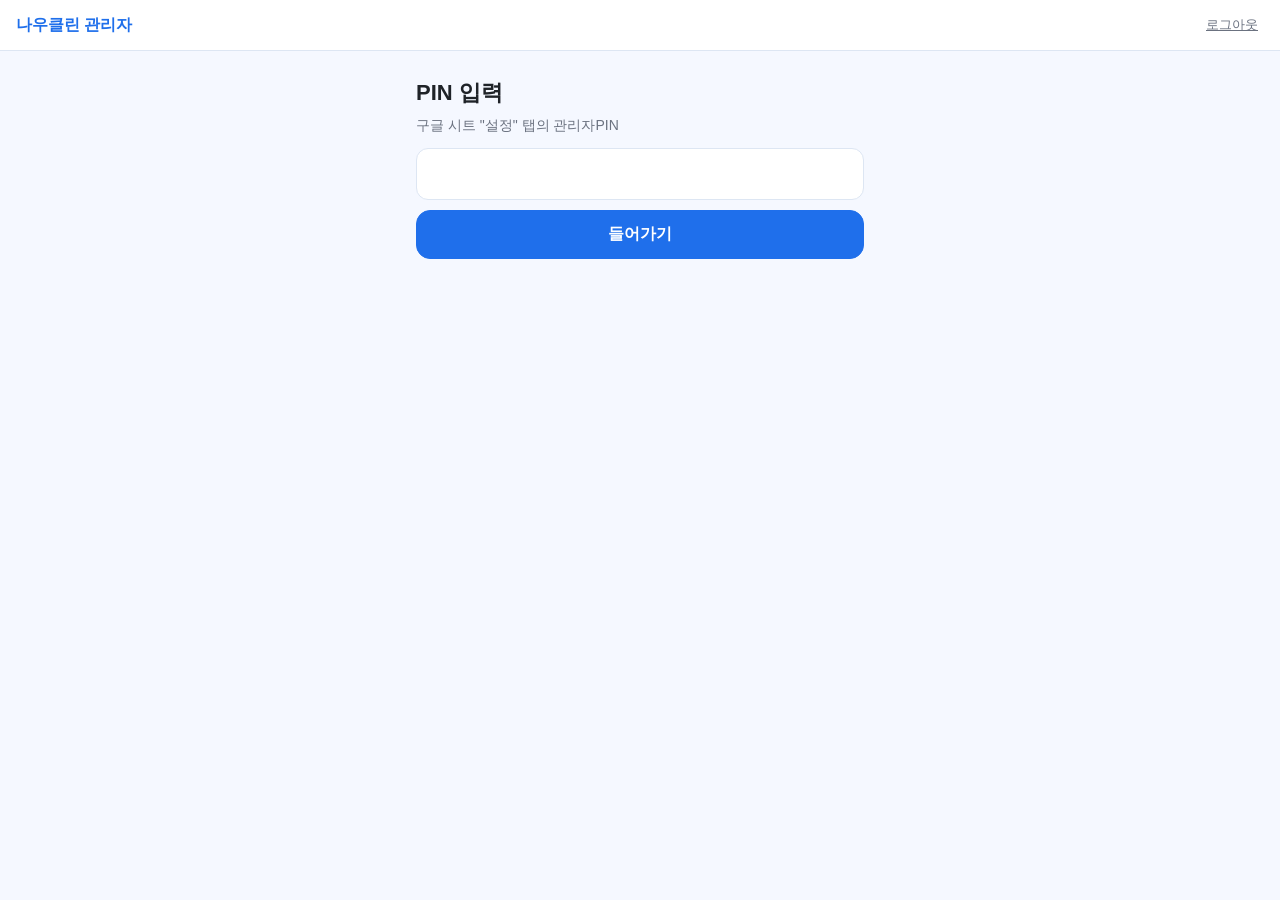
==== docs/admin/index.html @ 7ab506c9 "리뷰 퍼널 베타: 고객 링크(설문→후기 버튼→감사), 관리자, Apps Script 서버 Co-Authored-By: Claude Opus 5.5 <noreply@anthropic" ====
<!DOCTYPE html>
<html lang="ko">
<head>
<meta charset="utf-8">
<meta name="viewport" content="width=device-width, initial-scale=1">
<meta name="robots" content="noindex">
<title>나우클린 관리자</title>
<link rel="stylesheet" href="../assets/css/base.css">
</head>
<body>
<div class="top"><b>나우클린 관리자</b><button class="link" id="logout">로그아웃</button></div>
<main>
  <section id="login">
    <h1>PIN 입력</h1>
    <p class="sub">구글 시트 "설정" 탭의 관리자PIN</p>
    <form id="pinForm"><input id="pin" inputmode="numeric" autocomplete="off" maxlength="8"><button class="btn primary" type="submit">들어가기</button></form>
    <p class="sub" id="loginMsg"></p>
  </section>

  <section id="main" hidden>
    <h1>새 작업</h1>
    <div class="field">
      <div class="label">잔금 금액 (카드 결제면 비워도 돼요)</div>
      <input id="amount" inputmode="numeric" placeholder="250,000" autocomplete="off">
      <div class="label" style="margin-top:8px">입금 계좌: <span id="acct"></span></div>
      <div class="label">작업 이름: <span id="jobname">(첫 복사 때 지금 시각으로 저장)</span></div>
    </div>
    <p class="sub"><span class="step-n">①</span>전후 사진은 문자앱에서 바로 첨부해 보내기</p>
    <button class="btn" id="copyAccount" type="button"><span class="step-n">②</span>📋 계좌 문자 복사</button>
    <button class="btn primary" id="copyReview" type="button"><span class="step-n">③</span>📋 리뷰 문자 복사</button>
    <button class="btn" id="reset" type="button" hidden>✚ 다음 작업 시작 (지우기)</button>

    <h1 style="margin-top:26px">최근 작업</h1>
    <div id="list"><p class="sub">불러오는 중…</p></div>
  </section>
</main>
<script type="module" src="../assets/js/admin.js"></script>
</body>
</html>
---- docs/assets/css/base.css ----
:root{--bg:#f5f8ff;--card:#fff;--ink:#1f2328;--sub:#6b7280;--line:#dde6f3;--brand:#1f6feb;--brand-soft:#e8f1ff;--carrot:#ff6f0f}
*{box-sizing:border-box}
html,body{margin:0;background:var(--bg);color:var(--ink);font:16px/1.6 -apple-system,"Apple SD Gothic Neo","Malgun Gothic",sans-serif;-webkit-text-size-adjust:100%}
.top{display:flex;justify-content:space-between;align-items:center;padding:12px 16px;border-bottom:1px solid var(--line);background:#fff}
.top b{color:var(--brand)}
.top span{color:var(--sub);font-size:13px}
main{max-width:480px;margin:0 auto;padding:18px 16px 60px}
h1{font-size:22px;margin:6px 0 4px}
.sub{color:var(--sub);font-size:14px;margin:0 0 12px}
.q{background:var(--card);border:1px solid var(--line);border-radius:14px;padding:12px 12px 8px;margin:12px 0}
.ql{font-weight:700;margin-bottom:8px;font-size:15px}
.chips{display:flex;flex-wrap:wrap;gap:7px}
.chip{border:1.5px solid var(--line);background:#fff;border-radius:99px;padding:7px 12px;font-size:14.5px;color:var(--ink);cursor:pointer;font-family:inherit}
.chip.on{background:var(--brand-soft);border-color:var(--brand);color:#1450b8;font-weight:700}
.btn{display:block;width:100%;text-align:center;border:1.5px solid var(--line);background:#fff;color:var(--ink);border-radius:14px;padding:13px;font-size:16px;font-weight:700;margin:10px 0;text-decoration:none;cursor:pointer;font-family:inherit}
.btn.primary{background:var(--brand);border-color:var(--brand);color:#fff}
.btn.big{padding:17px;font-size:17px}
.btn.carrot{background:var(--carrot);border-color:var(--carrot);color:#fff}
.btn.plain{background:#fff}
.btn.done{background:#e8f6ec;border-color:#15803d;color:#15803d}
.btn:disabled{opacity:.6}
.gap{height:10px}
.thanks{text-align:center;padding-top:20px}
.thanks h1{font-size:26px}
.thanks-body{font-size:16.5px;line-height:1.9;margin:18px 0}
.sign{color:var(--sub)}
.toast{position:fixed;left:50%;bottom:28px;transform:translateX(-50%);background:#1f2328;color:#fff;border-radius:99px;padding:10px 18px;font-size:14px;z-index:9;white-space:nowrap}
input{width:100%;font-size:22px;padding:12px;border:1.5px solid var(--line);border-radius:12px;text-align:right;background:#fff;font-family:inherit}
input#pin{text-align:center;letter-spacing:6px}
.field{background:#fff;border:1px solid var(--line);border-radius:14px;padding:12px;margin:12px 0}
.label{font-size:13px;color:var(--sub);margin-bottom:4px}
.step-n{display:inline-block;margin-right:6px}
.job{background:#fff;border:1px solid var(--line);border-radius:12px;padding:10px 12px;margin:8px 0;font-size:14.5px}
.link{background:none;border:none;color:var(--sub);text-decoration:underline;font-size:13px;cursor:pointer}
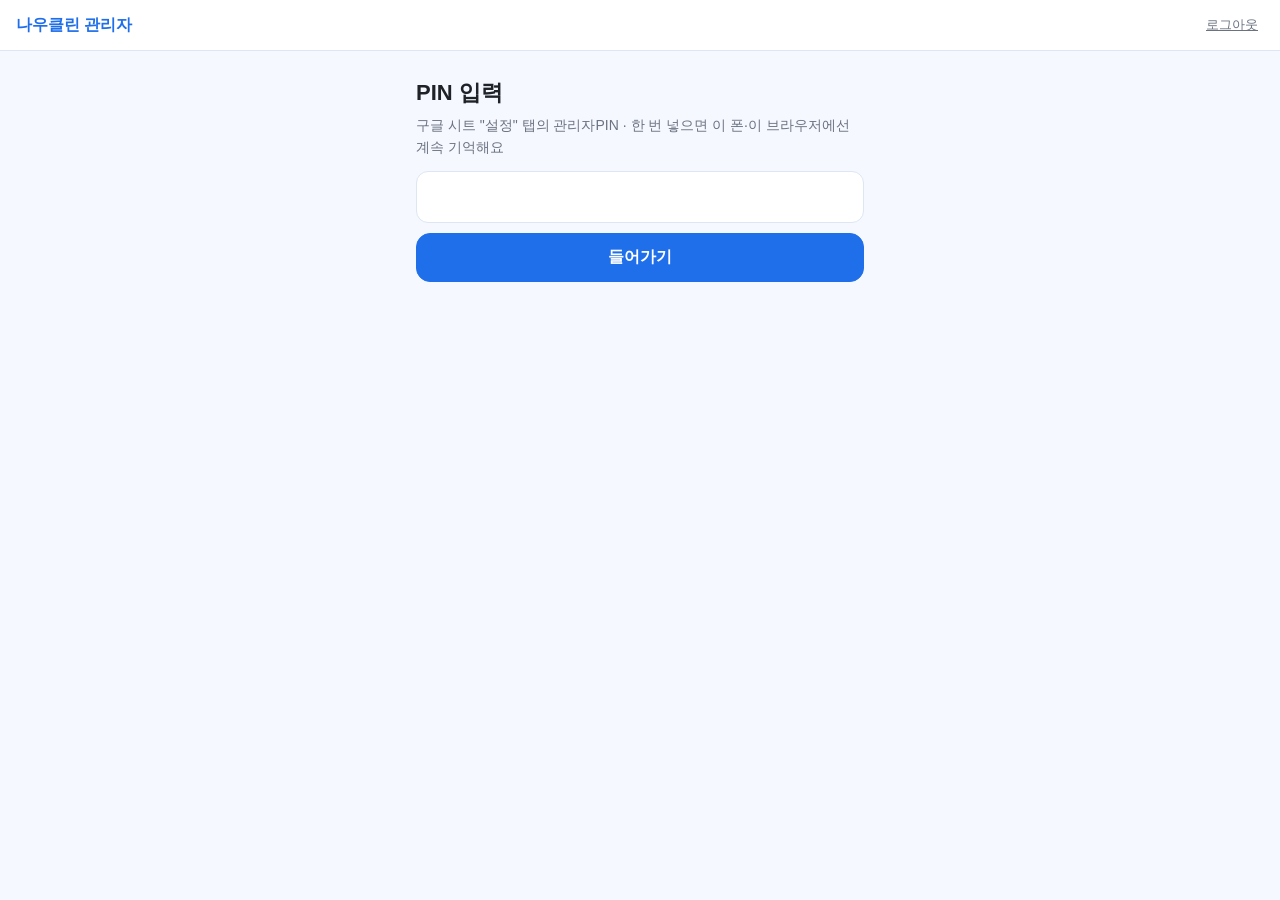
==== commit 0901458e: "관리자: 지금 작업 유지(중복 방지)·문자 수정 후 복사·다음 작업·작업 삭제·미리보기 / 고객: 설문 건너뛰기·뒤로 가기·reset Co-Authored-By: Claude Op" ====
--- a/docs/admin/index.html
+++ b/docs/admin/index.html
@@ -6,31 +6,52 @@
 <meta name="robots" content="noindex">
 <title>나우클린 관리자</title>
 <link rel="stylesheet" href="../assets/css/base.css">
+<script>/* 카카오톡 안에서 열리면 복사·기록이 막혀서 기본 브라우저로 다시 연다 */
+if(/KAKAOTALK/i.test(navigator.userAgent)){location.href="kakaotalk://web/openExternal?url="+encodeURIComponent(location.href);}
+</script>
 </head>
 <body>
 <div class="top"><b>나우클린 관리자</b><button class="link" id="logout">로그아웃</button></div>
 <main>
   <section id="login">
     <h1>PIN 입력</h1>
-    <p class="sub">구글 시트 "설정" 탭의 관리자PIN</p>
+    <p class="sub">구글 시트 "설정" 탭의 관리자PIN · 한 번 넣으면 이 폰·이 브라우저에선 계속 기억해요</p>
     <form id="pinForm"><input id="pin" inputmode="numeric" autocomplete="off" maxlength="8"><button class="btn primary" type="submit">들어가기</button></form>
     <p class="sub" id="loginMsg"></p>
   </section>
 
   <section id="main" hidden>
-    <h1>새 작업</h1>
+    <div class="jobcard" id="jobcard">
+      <div class="label">지금 작업</div>
+      <div id="jobname" class="jobname">새 작업 (아직 저장 전)</div>
+      <div class="sub" id="jobhint">문자를 처음 복사하는 순간 지금 시각으로 저장돼요. 여러 번 복사해도 작업은 1개예요.</div>
+    </div>
+
     <div class="field">
       <div class="label">잔금 금액 (카드 결제면 비워도 돼요)</div>
       <input id="amount" inputmode="numeric" placeholder="250,000" autocomplete="off">
-      <div class="label" style="margin-top:8px">입금 계좌: <span id="acct"></span></div>
-      <div class="label">작업 이름: <span id="jobname">(첫 복사 때 지금 시각으로 저장)</span></div>
     </div>
-    <p class="sub"><span class="step-n">①</span>전후 사진은 문자앱에서 바로 첨부해 보내기</p>
-    <button class="btn" id="copyAccount" type="button"><span class="step-n">②</span>📋 계좌 문자 복사</button>
-    <button class="btn primary" id="copyReview" type="button"><span class="step-n">③</span>📋 리뷰 문자 복사</button>
-    <button class="btn" id="reset" type="button" hidden>✚ 다음 작업 시작 (지우기)</button>
+
+    <p class="sub"><b>①</b> 전후 사진은 문자앱에서 바로 첨부해 보내기</p>
+
+    <div class="field">
+      <div class="label"><b>②</b> 계좌 문자 — 고쳐서 보내도 돼요</div>
+      <textarea id="accountText" rows="3"></textarea>
+      <button class="btn" id="copyAccount" type="button">📋 계좌 문자 복사</button>
+      <p class="sub small" id="acctNote"></p>
+    </div>
+
+    <div class="field">
+      <div class="label"><b>③</b> 리뷰 문자 — 고쳐서 보내도 돼요 (링크 줄은 지우지 마세요)</div>
+      <textarea id="reviewText" rows="9"></textarea>
+      <button class="btn primary" id="copyReview" type="button">📋 리뷰 문자 복사</button>
+    </div>
+
+    <button class="btn" id="preview" type="button">👀 고객 화면 미리보기 (기록 안 남음)</button>
+    <button class="btn next" id="nextJob" type="button">✚ 이 작업 끝 · 다음 작업 시작</button>
 
     <h1 style="margin-top:26px">최근 작업</h1>
+    <p class="sub">테스트로 만든 작업은 🗑로 지우면 목록·요약 메일에서 빠져요</p>
     <div id="list"><p class="sub">불러오는 중…</p></div>
   </section>
 </main>
--- a/docs/assets/css/base.css
+++ b/docs/assets/css/base.css
@@ -32,3 +32,14 @@
 .step-n{display:inline-block;margin-right:6px}
 .job{background:#fff;border:1px solid var(--line);border-radius:12px;padding:10px 12px;margin:8px 0;font-size:14.5px}
 .link{background:none;border:none;color:var(--sub);text-decoration:underline;font-size:13px;cursor:pointer}
+.note{margin:-4px 0 8px;text-align:center;font-size:13px}
+.link.center{display:block;margin:4px auto 0}
+textarea{width:100%;font-size:15px;line-height:1.5;font-family:inherit;padding:10px;border:1.5px solid var(--line);border-radius:12px;background:#fbfcff;resize:vertical}
+.jobcard{background:#fff;border:2px dashed var(--line);border-radius:14px;padding:12px;margin:4px 0 12px}
+.jobcard.saved{border-style:solid;border-color:var(--brand);background:var(--brand-soft)}
+.jobname{font-size:19px;font-weight:800}
+.small{font-size:12.5px;margin:4px 0 0}
+.btn.next{border:2px solid #1f2328;margin-top:18px}
+.job{display:flex;justify-content:space-between;align-items:center;gap:8px}
+.job.now{border-color:var(--brand);background:var(--brand-soft)}
+.nowtag{font-size:11.5px;background:var(--brand);color:#fff;border-radius:99px;padding:1px 8px;margin-left:4px}
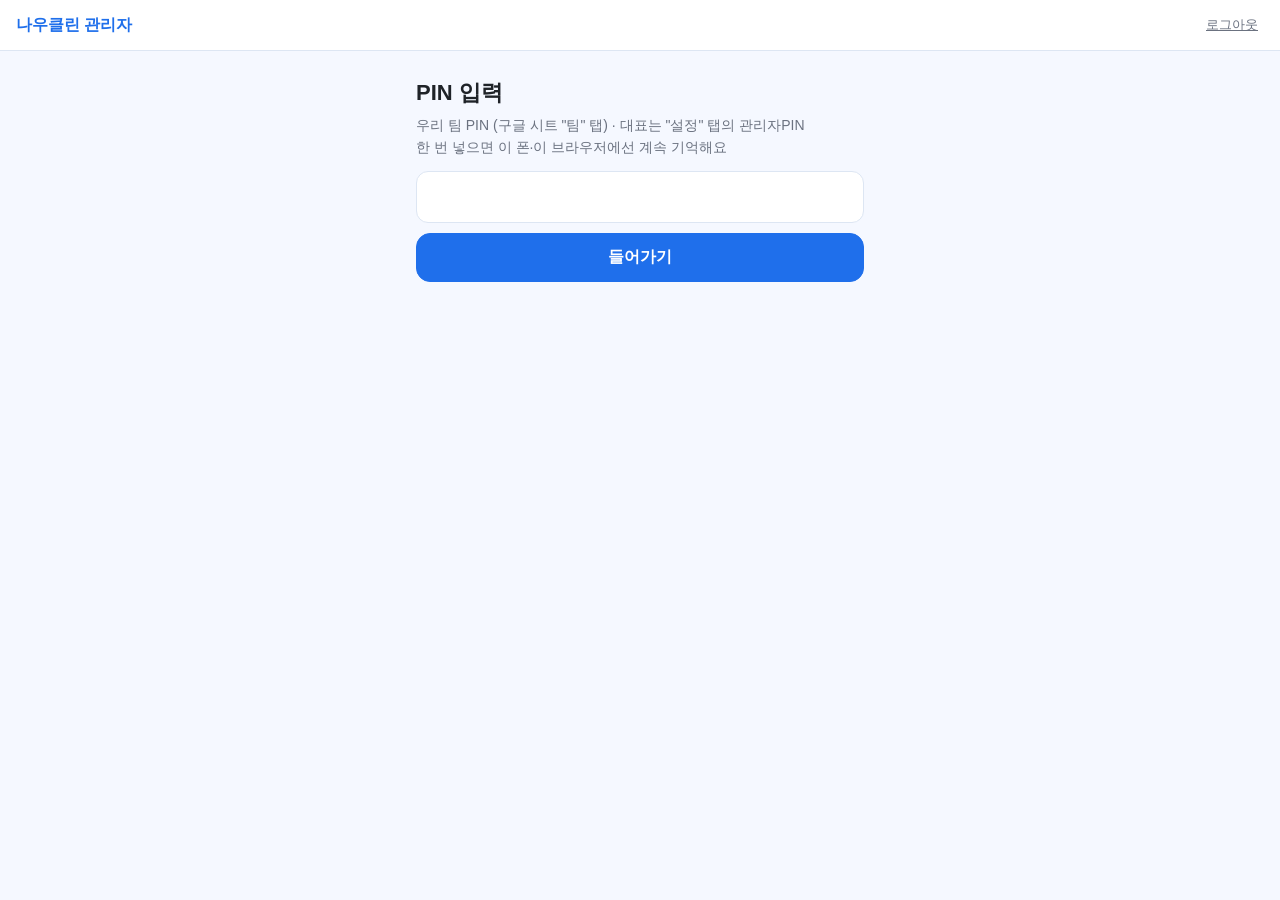
==== commit 8dc20b72: "팀별 PIN·팀 목록(대표는 전체+필터), 작업 이름에 팀, 설문은 링크 1개당 1줄(재제출=수정), 목록에 고객 설문 답 표시 Co-Authored-By: Claude Opus " ====
--- a/docs/admin/index.html
+++ b/docs/admin/index.html
@@ -11,11 +11,11 @@
 </script>
 </head>
 <body>
-<div class="top"><b>나우클린 관리자</b><button class="link" id="logout">로그아웃</button></div>
+<div class="top"><b>나우클린 관리자 <span class="teambadge" id="teambadge" hidden></span></b><button class="link" id="logout">로그아웃</button></div>
 <main>
   <section id="login">
     <h1>PIN 입력</h1>
-    <p class="sub">구글 시트 "설정" 탭의 관리자PIN · 한 번 넣으면 이 폰·이 브라우저에선 계속 기억해요</p>
+    <p class="sub">우리 팀 PIN (구글 시트 "팀" 탭) · 대표는 "설정" 탭의 관리자PIN<br>한 번 넣으면 이 폰·이 브라우저에선 계속 기억해요</p>
     <form id="pinForm"><input id="pin" inputmode="numeric" autocomplete="off" maxlength="8"><button class="btn primary" type="submit">들어가기</button></form>
     <p class="sub" id="loginMsg"></p>
   </section>
@@ -25,6 +25,11 @@
       <div class="label">지금 작업</div>
       <div id="jobname" class="jobname">새 작업 (아직 저장 전)</div>
       <div class="sub" id="jobhint">문자를 처음 복사하는 순간 지금 시각으로 저장돼요. 여러 번 복사해도 작업은 1개예요.</div>
+    </div>
+
+    <div class="field" id="teamPick" hidden>
+      <div class="label">어느 팀 작업인가요? (대표 전용)</div>
+      <select id="teamSelect"></select>
     </div>
 
     <div class="field">
@@ -50,8 +55,10 @@
     <button class="btn" id="preview" type="button">👀 고객 화면 미리보기 (기록 안 남음)</button>
     <button class="btn next" id="nextJob" type="button">✚ 이 작업 끝 · 다음 작업 시작</button>
 
-    <h1 style="margin-top:26px">최근 작업</h1>
-    <p class="sub">테스트로 만든 작업은 🗑로 지우면 목록·요약 메일에서 빠져요</p>
+    <h1 style="margin-top:26px" id="listTitle">우리 팀 최근 작업</h1>
+    <div class="chips" id="teamFilter" hidden></div>
+    <div class="sumbar" id="sumbar"></div>
+    <p class="sub">고객이 설문에 고른 내용이 작업마다 보여요. 실제 후기 글은 <a id="daangnLink" target="_blank" rel="noopener">당근 비즈프로필</a>에서 확인 · 테스트 작업은 🗑로 지우기</p>
     <div id="list"><p class="sub">불러오는 중…</p></div>
   </section>
 </main>
--- a/docs/assets/css/base.css
+++ b/docs/assets/css/base.css
@@ -43,3 +43,8 @@
 .job{display:flex;justify-content:space-between;align-items:center;gap:8px}
 .job.now{border-color:var(--brand);background:var(--brand-soft)}
 .nowtag{font-size:11.5px;background:var(--brand);color:#fff;border-radius:99px;padding:1px 8px;margin-left:4px}
+.top .teambadge{font-size:13px;background:var(--brand);color:#fff;font-weight:700;border-radius:99px;padding:2px 10px;margin-left:6px;vertical-align:2px}
+select{width:100%;font-size:17px;padding:10px;border:1.5px solid var(--line);border-radius:12px;background:#fff;font-family:inherit}
+.sumbar{background:#fff;border:1px solid var(--line);border-radius:12px;padding:8px 12px;margin:10px 0;font-size:14px}
+.ans{font-size:13px;color:#374151;margin-top:4px;line-height:1.5}
+.ans b{color:#1450b8;font-weight:700}
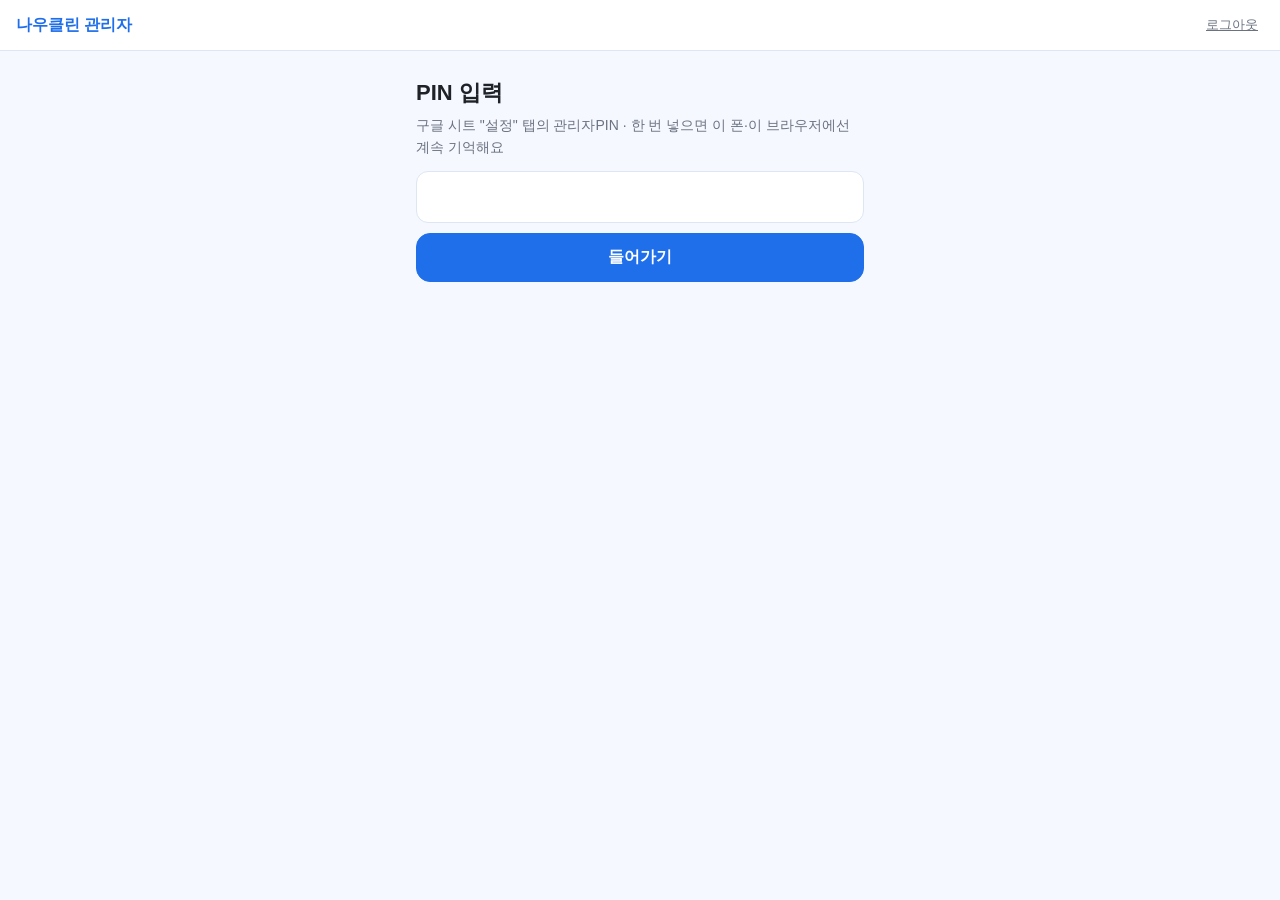
==== commit 5d4965f7: "팀 구분 없앰(모두 같은 화면)·작업마다 같이 간 직원 여러 명 선택·이름 추가, 후기 버튼 기본 링크(카카오 임시·네이버 준비 중), 링크 60일/삭제 시 마감 Co-Author" ====
--- a/docs/admin/index.html
+++ b/docs/admin/index.html
@@ -11,11 +11,11 @@
 </script>
 </head>
 <body>
-<div class="top"><b>나우클린 관리자 <span class="teambadge" id="teambadge" hidden></span></b><button class="link" id="logout">로그아웃</button></div>
+<div class="top"><b>나우클린 관리자</b><button class="link" id="logout">로그아웃</button></div>
 <main>
   <section id="login">
     <h1>PIN 입력</h1>
-    <p class="sub">우리 팀 PIN (구글 시트 "팀" 탭) · 대표는 "설정" 탭의 관리자PIN<br>한 번 넣으면 이 폰·이 브라우저에선 계속 기억해요</p>
+    <p class="sub">구글 시트 "설정" 탭의 관리자PIN · 한 번 넣으면 이 폰·이 브라우저에선 계속 기억해요</p>
     <form id="pinForm"><input id="pin" inputmode="numeric" autocomplete="off" maxlength="8"><button class="btn primary" type="submit">들어가기</button></form>
     <p class="sub" id="loginMsg"></p>
   </section>
@@ -24,12 +24,13 @@
     <div class="jobcard" id="jobcard">
       <div class="label">지금 작업</div>
       <div id="jobname" class="jobname">새 작업 (아직 저장 전)</div>
-      <div class="sub" id="jobhint">문자를 처음 복사하는 순간 지금 시각으로 저장돼요. 여러 번 복사해도 작업은 1개예요.</div>
+      <div class="sub" id="jobhint">문자를 처음 복사하는 순간 저장돼요. 여러 번 복사해도 작업은 1개예요.</div>
     </div>
 
-    <div class="field" id="teamPick" hidden>
-      <div class="label">어느 팀 작업인가요? (대표 전용)</div>
-      <select id="teamSelect"></select>
+    <div class="field">
+      <div class="label"><b>오늘 같이 간 사람</b> (여러 명 눌러도 돼요)</div>
+      <div class="chips staffchips" id="staffChips"></div>
+      <div class="addrow"><input id="newStaff" placeholder="새 이름" maxlength="20" autocomplete="off"><button class="btn" id="addStaff" type="button">＋ 이름 추가</button></div>
     </div>
 
     <div class="field">
@@ -55,10 +56,10 @@
     <button class="btn" id="preview" type="button">👀 고객 화면 미리보기 (기록 안 남음)</button>
     <button class="btn next" id="nextJob" type="button">✚ 이 작업 끝 · 다음 작업 시작</button>
 
-    <h1 style="margin-top:26px" id="listTitle">우리 팀 최근 작업</h1>
-    <div class="chips" id="teamFilter" hidden></div>
+    <h1 style="margin-top:26px">최근 작업</h1>
+    <div class="chips" id="staffFilter"></div>
     <div class="sumbar" id="sumbar"></div>
-    <p class="sub">고객이 설문에 고른 내용이 작업마다 보여요. 실제 후기 글은 <a id="daangnLink" target="_blank" rel="noopener">당근 비즈프로필</a>에서 확인 · 테스트 작업은 🗑로 지우기</p>
+    <p class="sub">고객이 설문에 고른 내용이 작업마다 보여요. 실제 후기 글은 <a id="daangnLink" target="_blank" rel="noopener">당근 비즈프로필</a>에서 확인 · 테스트 작업은 🗑로 지우기 (지우면 고객 링크도 닫혀요)</p>
     <div id="list"><p class="sub">불러오는 중…</p></div>
   </section>
 </main>
--- a/docs/assets/css/base.css
+++ b/docs/assets/css/base.css
@@ -48,3 +48,10 @@
 .sumbar{background:#fff;border:1px solid var(--line);border-radius:12px;padding:8px 12px;margin:10px 0;font-size:14px}
 .ans{font-size:13px;color:#374151;margin-top:4px;line-height:1.5}
 .ans b{color:#1450b8;font-weight:700}
+.btn.kakao{background:#fee500;border-color:#fee500;color:#191600}
+.btn.soon{background:#f3f4f6;color:#9ca3af;border-style:dashed;cursor:default;font-size:15px}
+.staffchips .chip{font-size:15px;padding:8px 14px}
+.addrow{display:flex;gap:6px;margin-top:8px}
+.addrow input{font-size:15px;text-align:left;padding:8px 10px}
+.addrow button{white-space:nowrap;width:auto;margin:0;padding:8px 12px;font-size:14px}
+.chip:disabled{opacity:.75;cursor:default}
